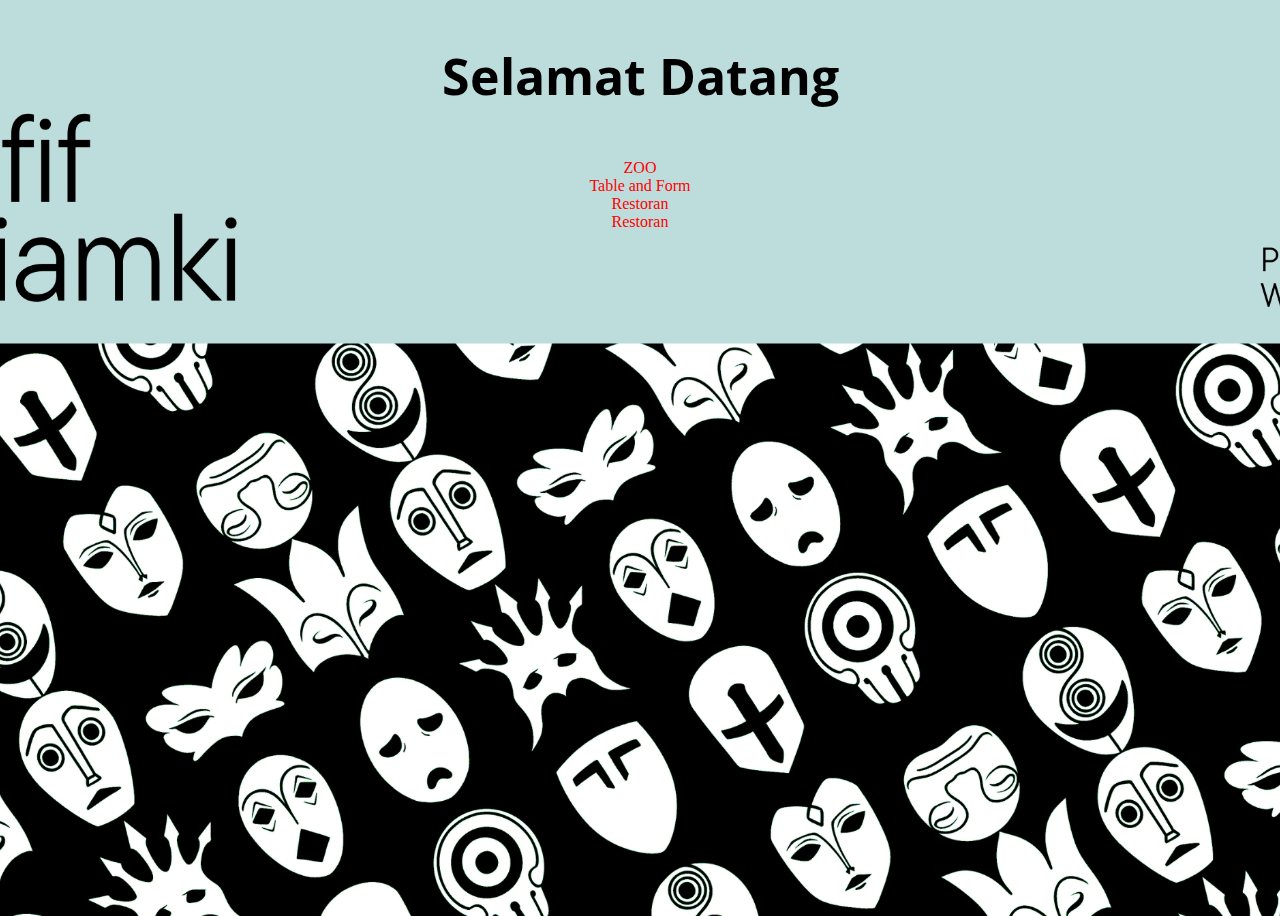
==== index.html @ 711d1d1c "Update index.html" ====
<!DOCTYPE html>
<html lang="en">
<head>
    <meta charset="UTF-8">
    <meta name="viewport" content="width=device-width, initial-scale=1.0">
    <title>My Portofolio</title>
    <link rel="stylesheet" href="css/style.css">
    <link rel="icon" type="image/x-icon" href="img/Yasogami.png">

</head>
<body>
    <div class="content">
        <h1 class="border">Selamat Datang</h1>
    </div>

    <div class="content">
        <ul class="links border">
            <li>
                <a href="xyz-zoo" align="center">ZOO</a>
            </li>
            <li>
                <a href="table-form" align="center">Table and Form</a>
            </li>
            <li>
                <a href="Resto-main" align="center">Restoran</a>
            </li>
            <li>
                <a href="Hotel-main" align="center">Restoran</a>
            </li>
        </ul>
    </div>
</body>
</html>
---- css/style.css ----
@import url('https://fonts.googleapis.com/css2?family=Open+Sans:ital,wght@0,300..800;1,300..800&display=swap');
body {
	background-image: url(iimage-background.jpg);
	background-repeat: no-repeat;
	background-position: center;
	background-attachemnt: fixed;
	background-size: cover;
	height: 100vh;
}

h1 {
	font-size: 50px;
	color: #000000;
	color: black;	
	font-family: 'Open Sans', sans-serif;
	width: fit-content;
	text-align: center;
}

.content {
	display: flex;
	align-items: center;
	justify-content: center;
	width: 100%;
}

.links {
	font-family: Cambria, Cochin, Georgia, Times, 'Times New Roman', serif;
	padding-left: 0;
	list-style: none;
	text-align: center;
}

.links li a {
	color: #ff0000;
	text-decoration: none;
}

. .links ul a {
	font-size: 50px;
	color: #000000;
	color: black;	
	font-family: 'Open Sans', sans-serif;
	width: fit-content;
	text-align: center;
}

.content {
	display: flex;
	align-items: center;
	justify-content: center;
	width: 100%;
}

.links {
	padding-left: 0;
	list-style: none;
	text-align: center;
}

.links li a {
	color: #ff0000;
	text-decoration: none;
}
.font-domine {
    font-family: 'Domine', serif;
}
.font-pacifico {
    font-family: 'Pacifico', cursive;
}
.font-grey {
    color: #343a42;
}
.container {
    width: 100%;
    max-width: 900px;
    margin: 0 auto;
    /* margin-top: 0;
    margin-right: auto;
    margin-bottom: 0;
    margin-left: auto; */
    padding-bottom: 50px;

}
#top {
    background: #19334a;
    color: #fff;
    padding: 50px 15px 10px;
    /* padding-top: 50px;
    padding-right: 15px;
    padding-bottom: 10px;
    padding-left: 15px; */
    margin-bottom: 50px;
}

#top span {
    background: #f0ec78;
    font-family: 'Source Code Pro', monospace;
    color: #343a42;
    font-size: 14px;
}
p {
    font-size: 16px;
}

#project ul li{
    list-style: none;
    width: 100%;
    margin: 10px 0;
    height: 100px;
    border-radius: 10px

}

#project ul li a{
    width: 100%;
    height: 100%;
    display: flex;
    color: #fff;
    justify-content: center;
    align-items: center;
    position: relative;
    z-index: 10;
    font-size: 32px;
    text-decoration: none;
}

.bg-code {
    position: relative;    
    overflow: hidden;
    background-color: #343a42;
}
.bg-code::after {    
    content: '';
    background: url("https://images.unsplash.com/photo-1555066931-4365d14bab8c?ixlib=rb-4.0.3&ixid=MnwxMjA3fDB8MHxwaG90by1wYWdlfHx8fGVufDB8fHx8&auto=format&fit=crop&w=1470&q=80") no-repeat center;
    background-size: cover;
    filter: blur(5px);
    -webkit-filter: blur(5px);
    height: 100%;
    width: 100%;
    display: block;
    position: absolute;
    top: 0;
    transition: all .5s ease-in;
}
.bg-zoo, .bg-table {
    position: relative;    
    overflow: hidden;
    background-color: #d9dee6;
}
.bg-zoo a, .bg-table a{
    background-color: rgba(92, 91, 91, 0.555);
}
.bg-zoo::after {
    content: '';
    background: url("https://images.unsplash.com/photo-1503918756811-975bd3397178?ixlib=rb-4.0.3&ixid=MnwxMjA3fDB8MHxwaG90by1wYWdlfHx8fGVufDB8fHx8&auto=format&fit=crop&w=687&q=80") no-repeat center;
    background-size: cover;
    filter: blur(5px);
    -webkit-filter: blur(5px);
    height: 100%;
    width: 100%;
    display: block;
    position: absolute;
    top: 0;
    transition: all .5s ease-in;
}
.bg-table::after {
    content: '';
    background: url("https://images.unsplash.com/photo-1487611459768-bd414656ea10?ixlib=rb-4.0.3&ixid=MnwxMjA3fDB8MHxwaG90by1wYWdlfHx8fGVufDB8fHx8&auto=format&fit=crop&w=1470&q=80") no-repeat center;
    background-size: cover;
    filter: blur(5px);
    -webkit-filter: blur(5px);
    height: 100%;
    width: 100%;
    display: block;
    position: absolute;
    top: 0;
    transition: all .5s ease-in;
}
.bg-code:hover::after, .bg-zoo:hover::after, .bg-table:hover::after {
    transform: scale(1.5);
}

#example h2 {
    margin: 15px  0;
}
#menu {
    padding: 10px 20px;    
    border-bottom: solid 1px #ada9ba;
    position: sticky; 
    top: 0;
    background: #fff;
    display: flex;
    justify-content: space-between;
    align-items: center;
}
.logo a {
    text-decoration: none;
    position: relative;
}
.logo span {    
    color: #53418c;
    z-index: 10;
    position: relative;
}
.logo a::after {
    content: '';
    display: block;
    width: 100%;
    height: 0;
    position: absolute;
    top: 0;
    background-color: #53418c;
    transition: all .2s ease-in;
}
.logo a:hover span{
    color: #fff;
}
.logo a:hover::after {
    height: 100%;
}

#menu .home {
    width: 36px;
    height: 36px;
    display: flex;
    justify-content: center;
    align-items: center;
    color: #0ee950;
    text-decoration: none;
    border-radius: 50px;
}

#menu .home:hover {
    background-color: #0ee950;
    color: #fff;
}

#banner {
    max-height: 400px;
    display: flex;
    flex-wrap: wrap;
    justify-content: center;
    overflow: hidden;
    margin: 15px 0 0;
}

#banner img {
    display: block;
    width: 100%;
    object-fit: cover;
}

.caption {
    text-align: center;
    margin-bottom: 20px;
    font-size: 14px;
    padding: 5px 0;
    font-style: italic;
}

#index {
    border: solid 1px #ada9ba;
    border-radius: 5px;
    padding: 20px;
    margin-bottom: 25px;
}

#index ol {
    margin-top: 15px;
    margin-left: 20px;
}

.highlighted {
    background: #f0ec78;
}

.photo {
    text-align: center;
    margin: 15px 0;
}

.photo img{
    max-width: 100%;
}

#example #tables table{
    width: 80%;
    max-width: 600px;
    margin: 20px auto;
}

#example #tables table th{
    background: #f0ec78;
    padding: 10px 5px;
}

#example #tables table td{
    padding: 10px 5px;
}

#zoo {
    background: #e8e4e3;
}
#zoo .top {
    background: url(../xyz-zoo/img/zoo.jpg) center no-repeat;
    background-size: cover;
    height: 250px;
    position: relative;
    display: flex;
    justify-content: center;
    align-items: center;
}

#zoo .top::after {
    content: '';
    display: block;
    position: absolute;
    top: 0;
    width: 100%;
    height: 100%;
    background: rgba(56, 43, 35, 0.678)
}

#zoo .top h1 { 
    color: #fff;
    z-index: 10;
    font-family: 'Pacifico', cursive;
    font-size: 48px;
}

.animal-list > li {
    background: #fff;
    border-radius: 10px;
    display: flex;
    flex-wrap: wrap;
    margin: 25px 0;
    padding: 20px 15px;
}

.animal-list > li h2 {
    width: 100%;
}

.familia-list {
    margin-top: 10px;
    display: flex;
    flex-wrap: wrap;
    justify-content: space-around;
}

.familia-list li{
    width: 48%;
    list-style: none;
}

.familia-list img {
    display: block;
    width: 100%;
}
.source {
    background: #ec7070;
    display: flex;
    padding: 15px 0;
    justify-content: center;
}
.source ol {
    margin-left: 30px;
    display: flex;
    align-items: center;
}

.source ol li{
    margin-right: 40px;    
    color: #fff;
}

.source ol li a{
    color: #fff;
    text-decoration: none;
}


#tb-form {
    background-image: linear-gradient(to bottom right, #7ff07f, #e63797);
    background-size: cover;
    background-repeat: no-repeat;
    background-position: center;
	background-attachemnt: fixed;
    width: auto;
    padding-bottom: 1080px;
    padding-right: 41px;
}

#tb-form .container {
    background-color: #fff;
    border-radius: 20px;
    box-shadow: 0 4px 8px 0 rgba(0, 0, 0, 0.2), 0 6px 20px 0 rgba(0, 0, 0, 0.19);
    padding: 20px;
}
.tables {
    border-bottom:  solid 5px #19cdec;
    padding-bottom: 30px;
    margin-bottom: 30px;
}

.tables table {
    width: 100%;
    border: solid 1px #19334a;
    border-collapse: collapse;
}
.first-table table th {
    background-color: #19cdec;
}
.tables table th, .tables table td {
    border: solid 1px #19334a;
    padding: 5px 0;
    text-align: center;
}
form {
    width: 90%;
    max-width: 600px;
    margin: 0 auto;
}
.form h2 {
    text-align: center;
}
.form label {
    width: 100%;
    display: block;
    margin-top: 10px;
}
.form input { 
    width: 95%;
    display: block;
    background-color: #e7b2b2;
    border: none;
    padding: 10px;
}

.form select {
    width: 98%;
    display: block;
    background-color: #e7b2b2;
    border: none;
    padding: 10px;
}
.form textarea {
    width: 95%;
    display: block;
    background-color: #e7b2b2;
    border: none;
    padding: 10px;
}
.form button {
    width: 98%;
    background-color: #19cdec;
    color: #fff;
    padding: 10px;
    border: none;
    cursor: pointer;
    margin-top: 20px;
}
.form button:hover {
    background-color: #19cdec;
}
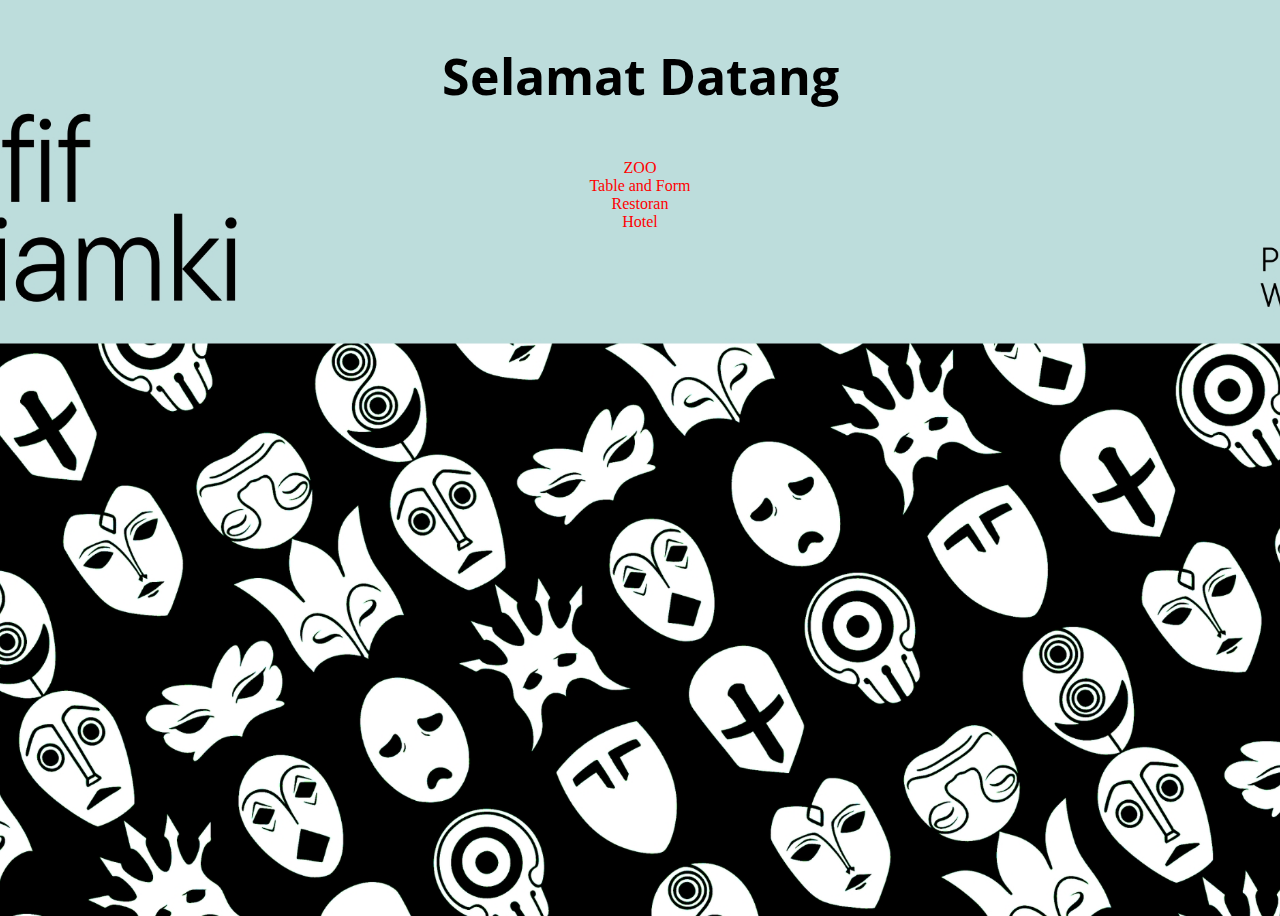
==== commit 175e1b21: "Update index.html" ====
--- a/index.html
+++ b/index.html
@@ -22,10 +22,10 @@
                 <a href="table-form" align="center">Table and Form</a>
             </li>
             <li>
-                <a href="Resto-main" align="center">Restoran</a>
+                <a href="RestoOzo-main" align="center">Restoran</a>
             </li>
             <li>
-                <a href="Hotel-main" align="center">Restoran</a>
+                <a href="Hotel" align="center">Hotel</a>
             </li>
         </ul>
     </div>
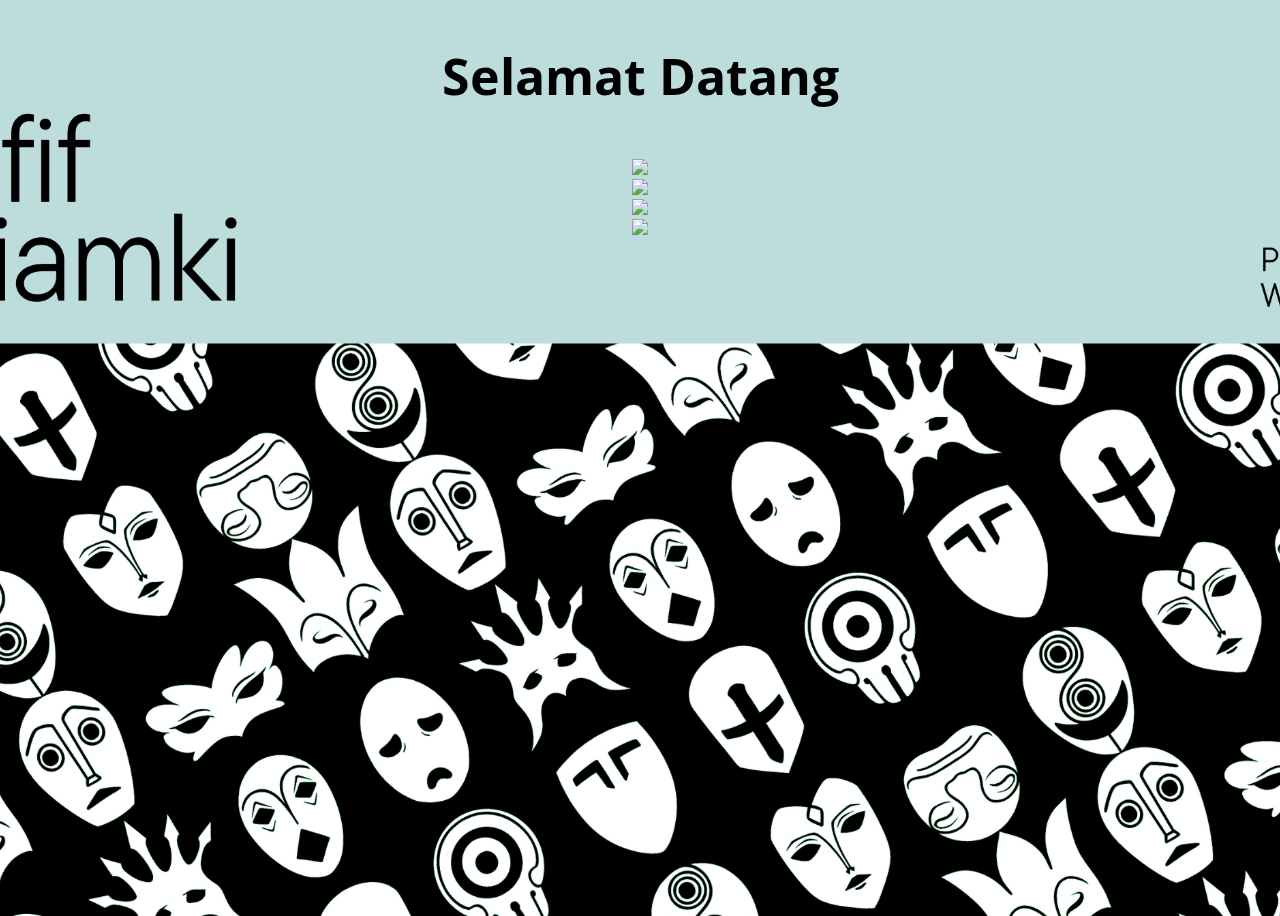
==== commit b0cb639d: "Add files via upload" ====
--- a/index.html
+++ b/index.html
@@ -16,16 +16,24 @@
     <div class="content">
         <ul class="links border">
             <li>
-                <a href="xyz-zoo" align="center">ZOO</a>
+                <a href="xyz-zoo"> 
+                <img src="img/XYZ-ZOO.png" style="width: 150px;">
+                </a>
             </li>
             <li>
-                <a href="table-form" align="center">Table and Form</a>
+                <a href="table-form">
+                <img src="img/Table Form.png" style="width: 150px;">
+                </a>
             </li>
             <li>
-                <a href="RestoOzo-main" align="center">Restoran</a>
+                <a href="RestoOzo-main">
+                <img src="img/Restoran.png" style="width: 150px;">
+                </a>
             </li>
             <li>
-                <a href="Hotel" align="center">Hotel</a>
+                <a href="Hotel">
+                <img src="img/Hotel.png" style="width: 150px;">
+                </a>
             </li>
         </ul>
     </div>
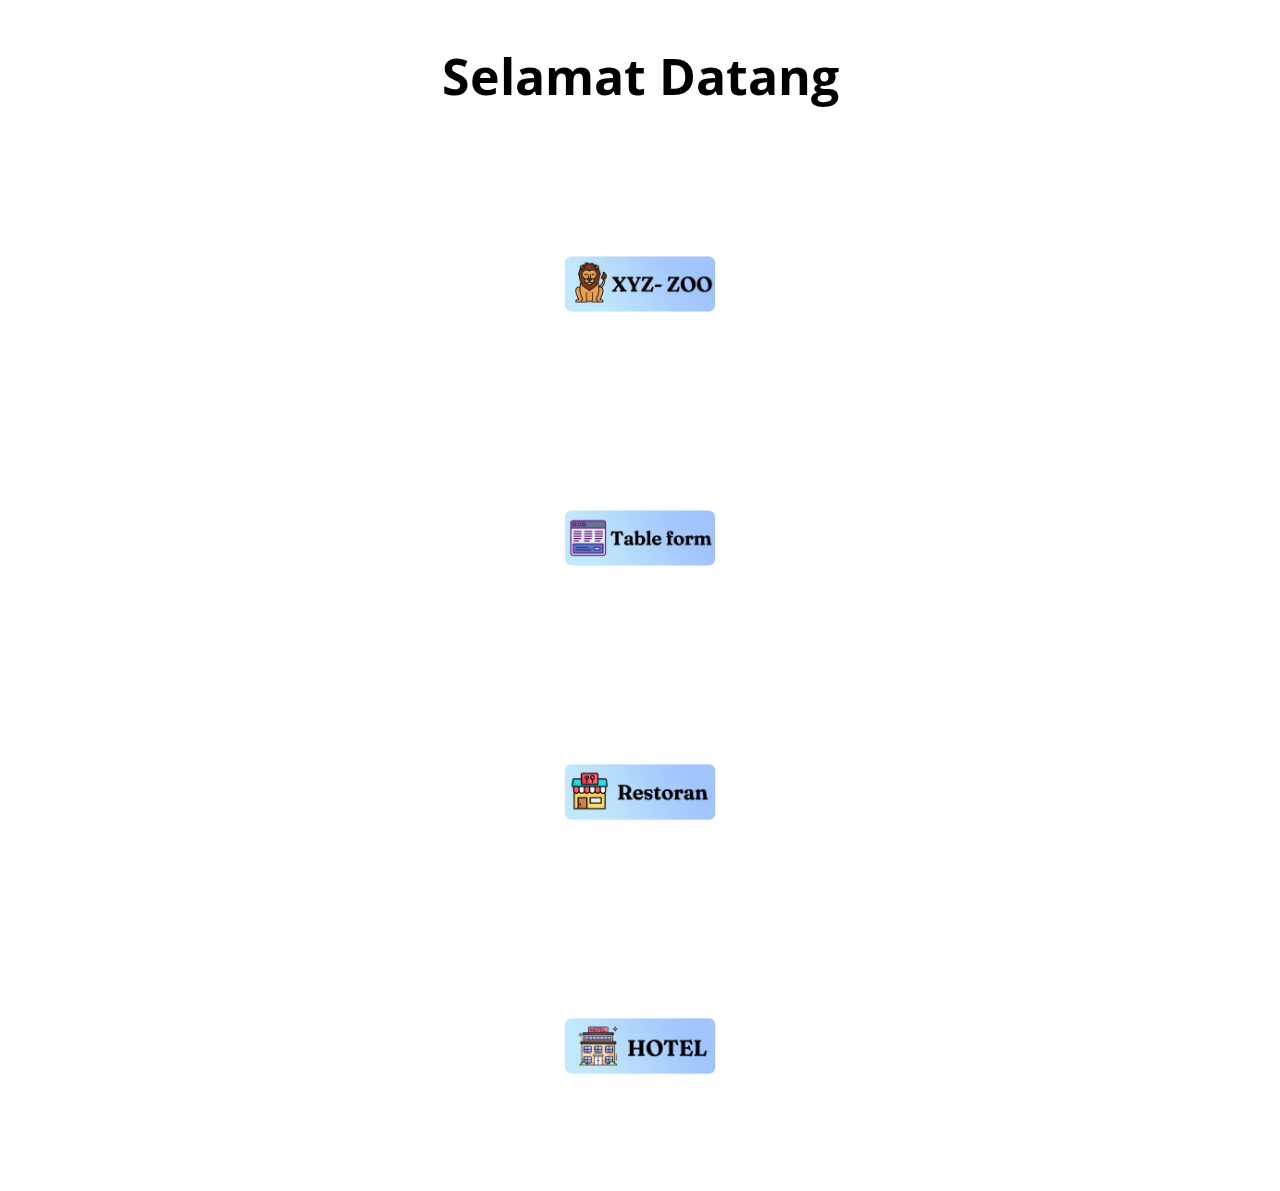
==== commit 59742f73: "Update index.html" ====
--- a/index.html
+++ b/index.html
@@ -17,22 +17,22 @@
         <ul class="links border">
             <li>
                 <a href="xyz-zoo"> 
-                <img src="img/XYZ-ZOO.png" style="width: 150px;">
+                <img src="img/XYZ-ZOO.png" style="width: 250px;">
                 </a>
             </li>
             <li>
                 <a href="table-form">
-                <img src="img/Table Form.png" style="width: 150px;">
+                <img src="img/Table Form.png" style="width: 250px;">
                 </a>
             </li>
             <li>
                 <a href="RestoOzo-main">
-                <img src="img/Restoran.png" style="width: 150px;">
+                <img src="img/Restoran.png" style="width: 250px;">
                 </a>
             </li>
             <li>
                 <a href="Hotel">
-                <img src="img/Hotel.png" style="width: 150px;">
+                <img src="img/Hotel.png" style="width: 250px;">
                 </a>
             </li>
         </ul>
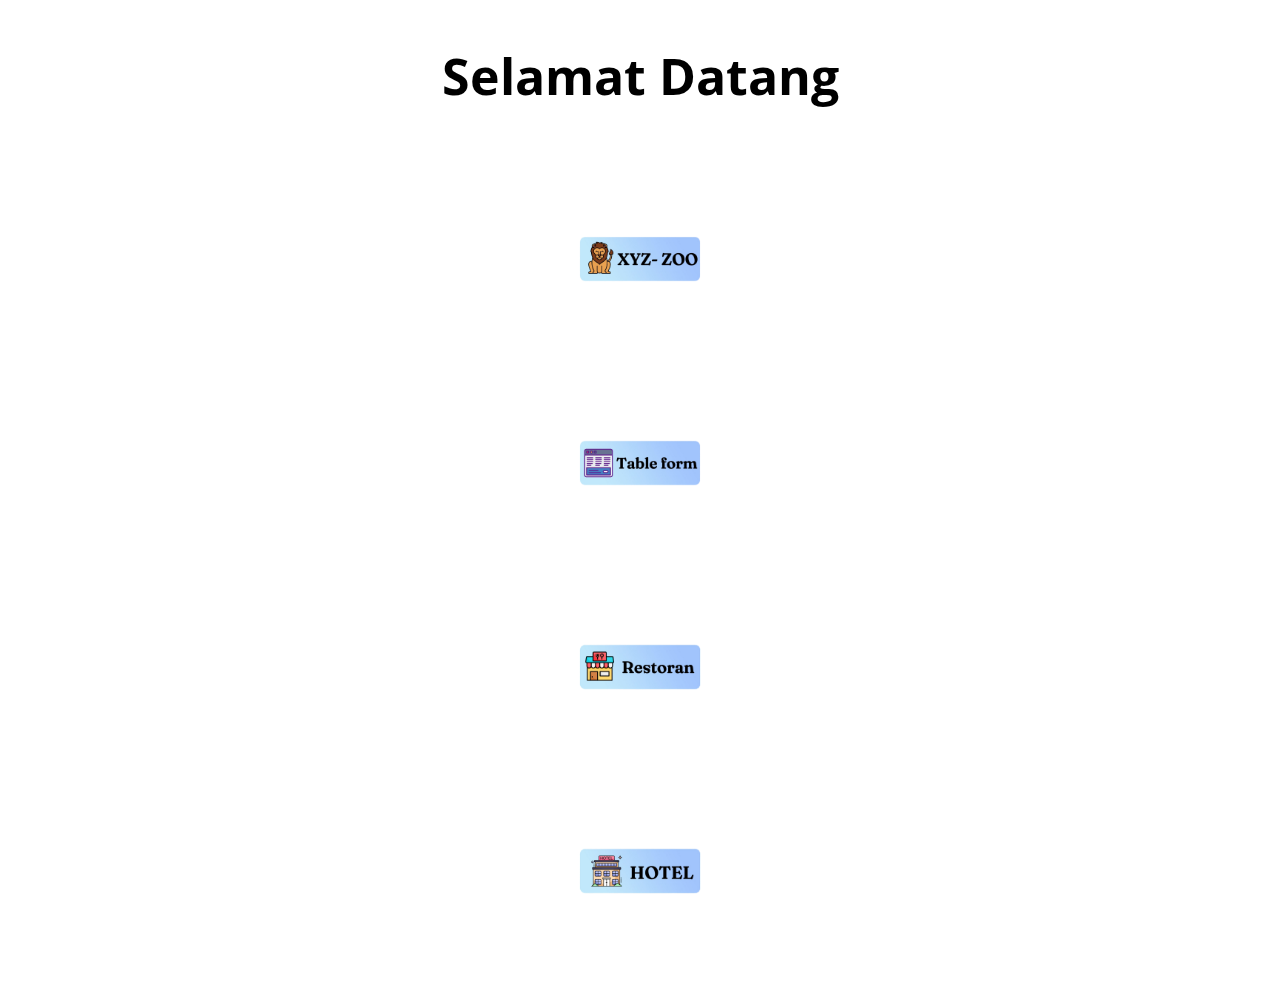
==== commit afee4fdf: "Update index.html" ====
--- a/index.html
+++ b/index.html
@@ -17,22 +17,22 @@
         <ul class="links border">
             <li>
                 <a href="xyz-zoo"> 
-                <img src="img/XYZ-ZOO.png" style="width: 250px;">
+                <img src="img/XYZ-ZOO.png" style="width: 200px;">
                 </a>
             </li>
             <li>
                 <a href="table-form">
-                <img src="img/Table Form.png" style="width: 250px;">
+                <img src="img/Table Form.png" style="width: 200px;">
                 </a>
             </li>
             <li>
                 <a href="RestoOzo-main">
-                <img src="img/Restoran.png" style="width: 250px;">
+                <img src="img/Restoran.png" style="width: 200px;">
                 </a>
             </li>
             <li>
                 <a href="Hotel">
-                <img src="img/Hotel.png" style="width: 250px;">
+                <img src="img/Hotel.png" style="width: 200px; heigt:100px">
                 </a>
             </li>
         </ul>
--- a/css/style.css
+++ b/css/style.css
@@ -1,6 +1,6 @@
 @import url('https://fonts.googleapis.com/css2?family=Open+Sans:ital,wght@0,300..800;1,300..800&display=swap');
 body {
-	background-image: url(iimage-background.jpg);
+	background-image: url(iimage-background.jpeg);
 	background-repeat: no-repeat;
 	background-position: center;
 	background-attachemnt: fixed;
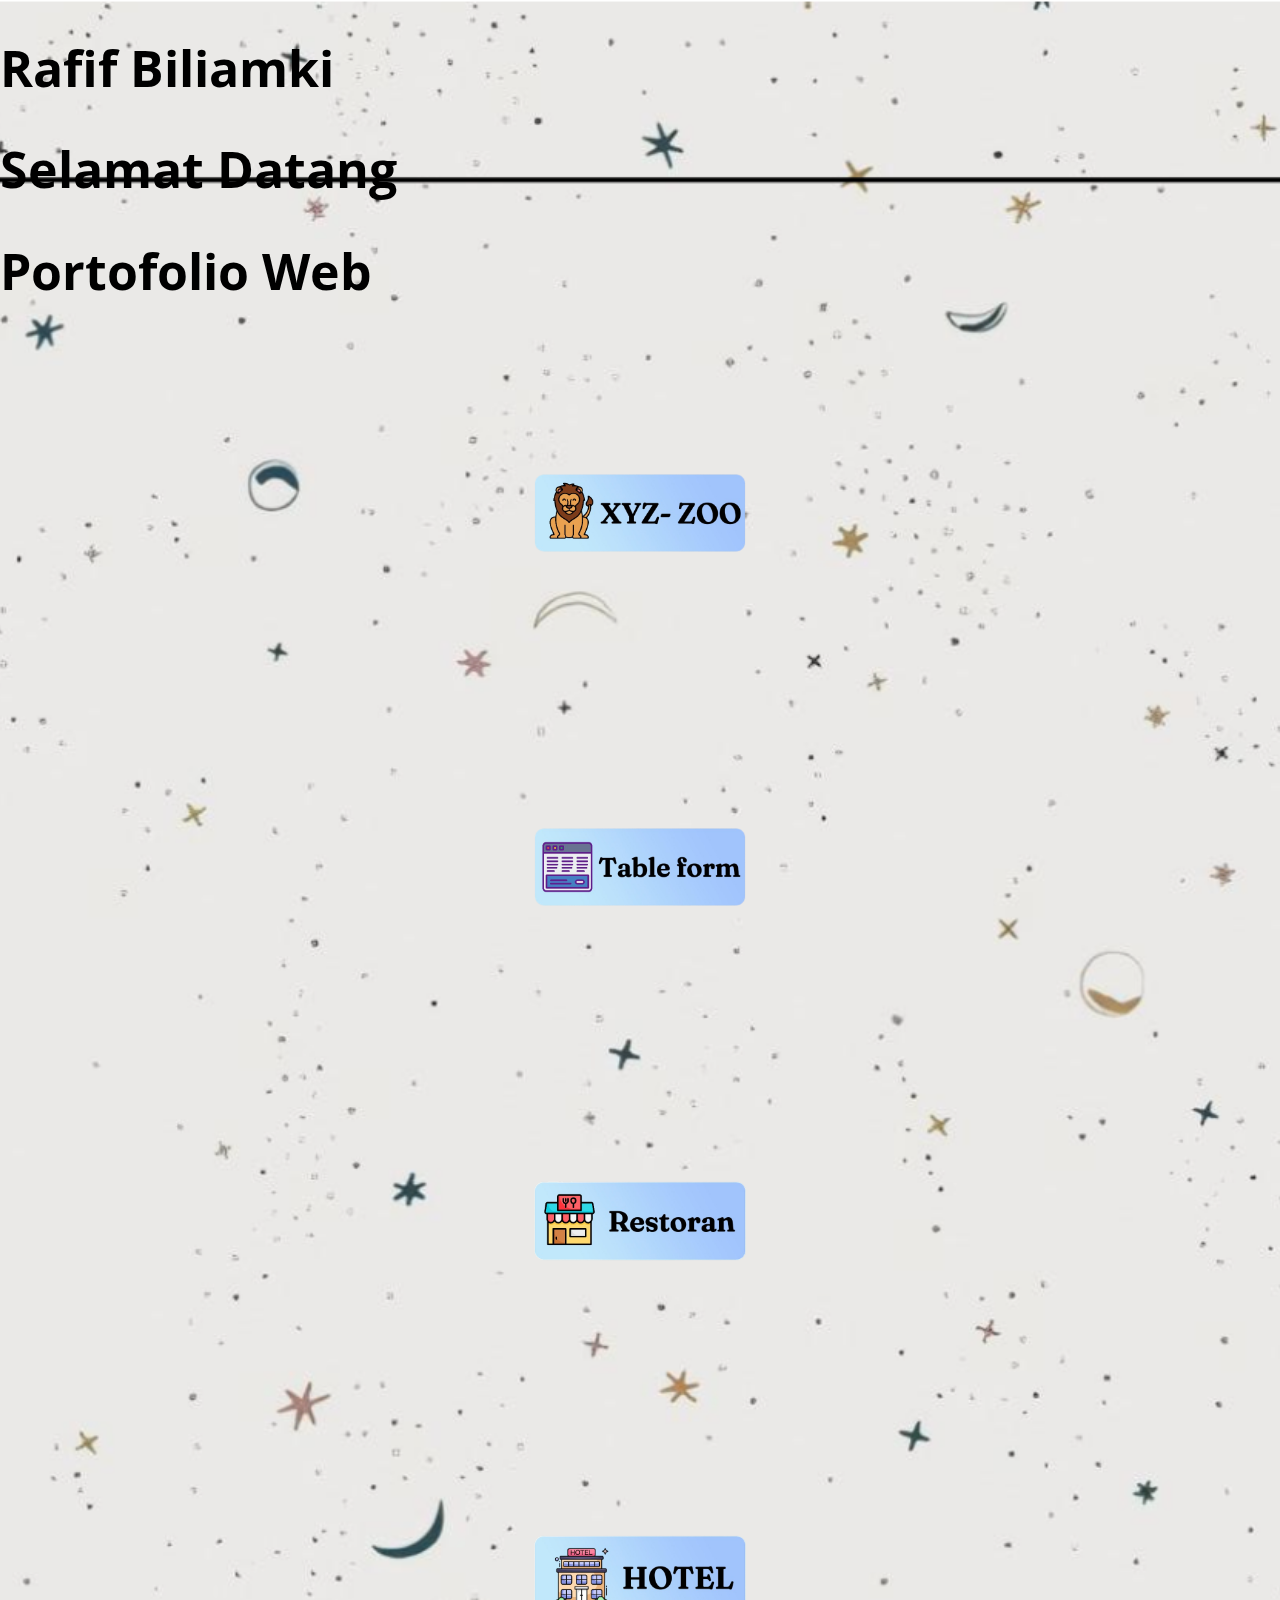
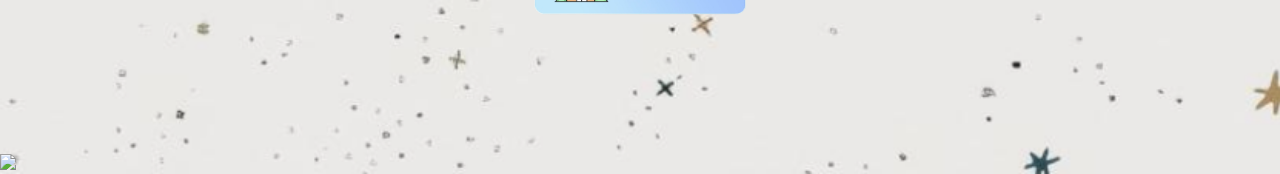
==== commit 9a06fe73: "Add files via upload" ====
--- a/index.html
+++ b/index.html
@@ -9,33 +9,41 @@
 
 </head>
 <body>
-    <div class="content">
+    <div class="content-title">
+        <h1 class="border">Rafif Biliamki</h1>
         <h1 class="border">Selamat Datang</h1>
+        <h1 class="border">Portofolio Web</h1>
     </div>
 
     <div class="content">
-        <ul class="links border">
-            <li>
+        <div class="box-1 links border">
+            <div class="section">
                 <a href="xyz-zoo"> 
-                <img src="img/XYZ-ZOO.png" style="width: 200px;">
+                <img src="img/XYZ-ZOO.png" style="width: 350px;">
                 </a>
-            </li>
-            <li>
+            </div>
+            <div class="section">
                 <a href="table-form">
-                <img src="img/Table Form.png" style="width: 200px;">
+                <img src="img/Table Form.png" style="width: 350px;">
                 </a>
-            </li>
-            <li>
+            </div>
+            <div class="section">
                 <a href="RestoOzo-main">
-                <img src="img/Restoran.png" style="width: 200px;">
+                <img src="img/Restoran.png" style="width: 350px;">
                 </a>
-            </li>
-            <li>
+            </div>
+            <div class="section">
                 <a href="Hotel">
-                <img src="img/Hotel.png" style="width: 200px; heigt:100px">
+                <img src="img/Hotel.png" style="width: 350px;">
                 </a>
-            </li>
-        </ul>
+            </div>
+        </div>
+    </div>
+
+    <div class="portofolio-thumbnail">
+        <div class="img-porto">
+            <img src="img/Portofolio.jpg" style="width: 800px;">
+        </div>
     </div>
 </body>
 </html>
--- a/css/style.css
+++ b/css/style.css
@@ -1,11 +1,11 @@
 @import url('https://fonts.googleapis.com/css2?family=Open+Sans:ital,wght@0,300..800;1,300..800&display=swap');
 body {
-	background-image: url(iimage-background.jpeg);
+	background-image: url(image_background.png);
 	background-repeat: no-repeat;
 	background-position: center;
 	background-attachemnt: fixed;
 	background-size: cover;
-	height: 100vh;
+	margin: 0 auto;
 }
 
 h1 {
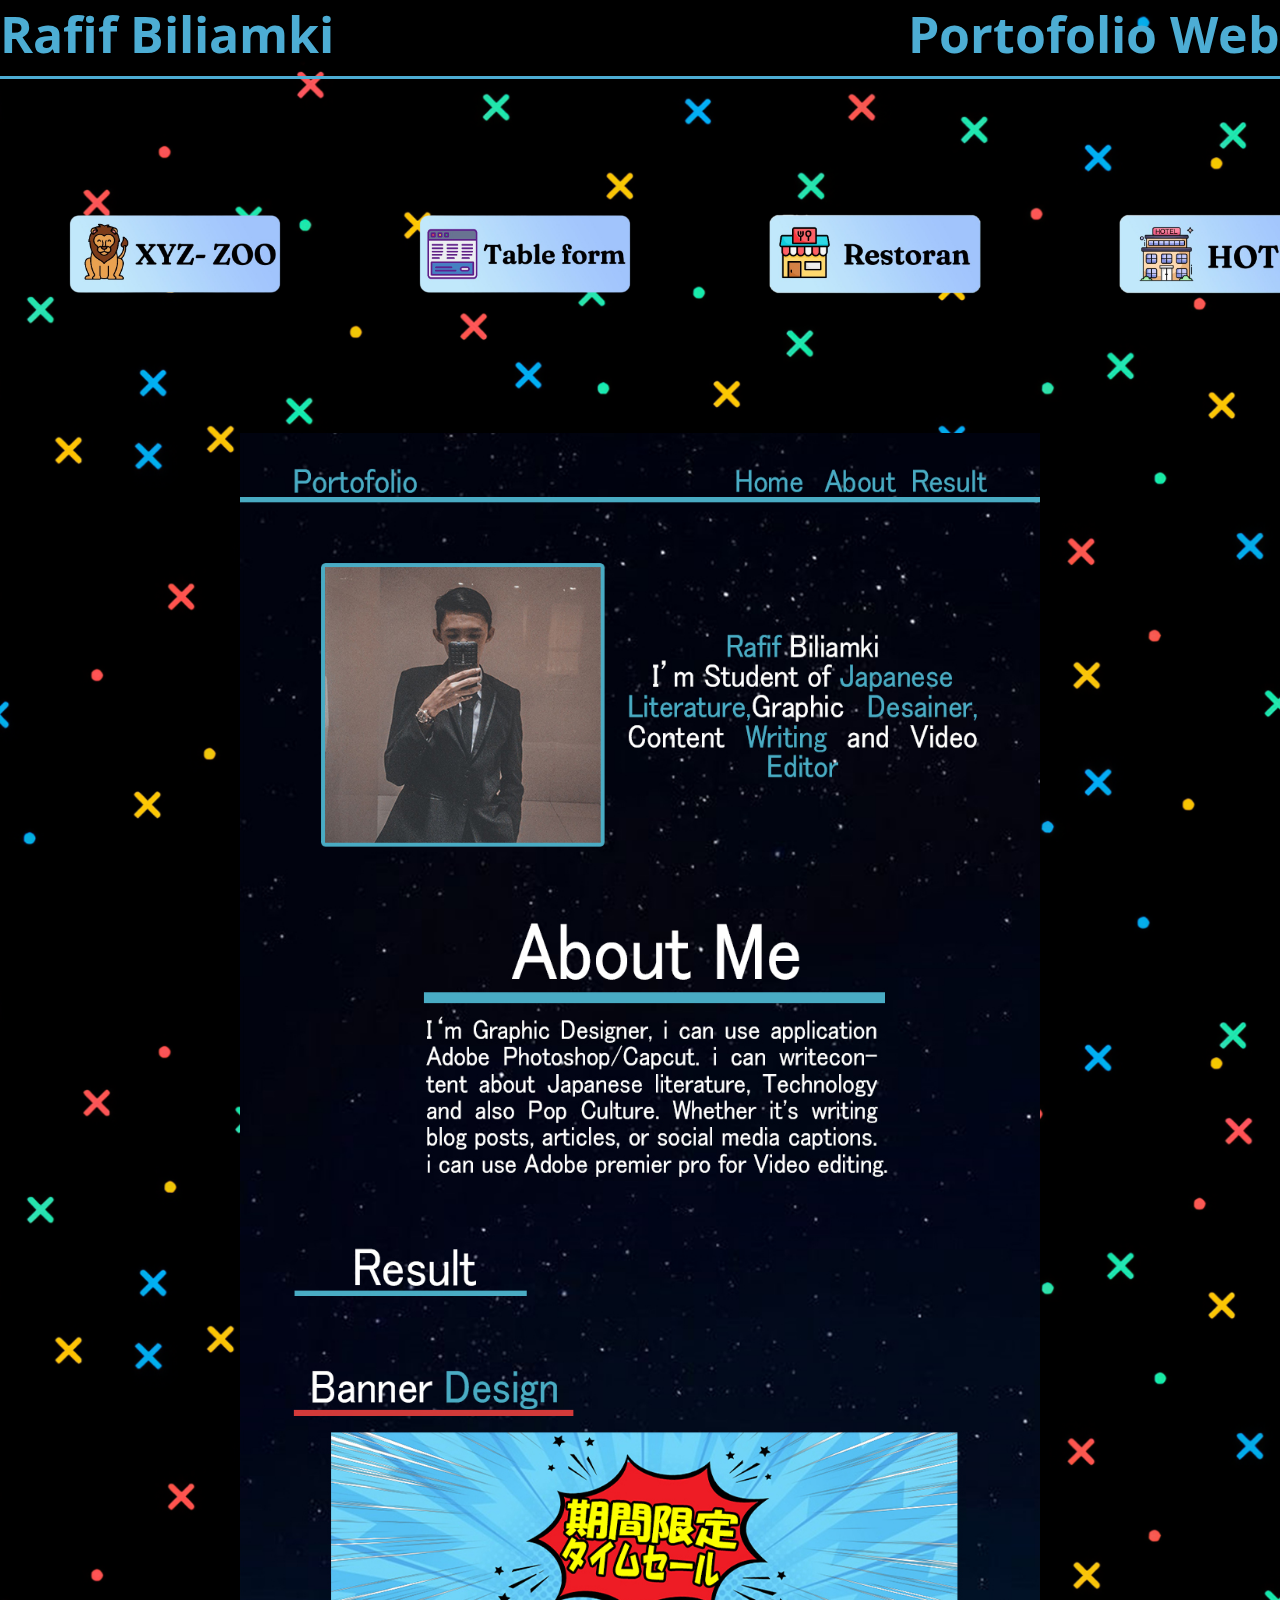
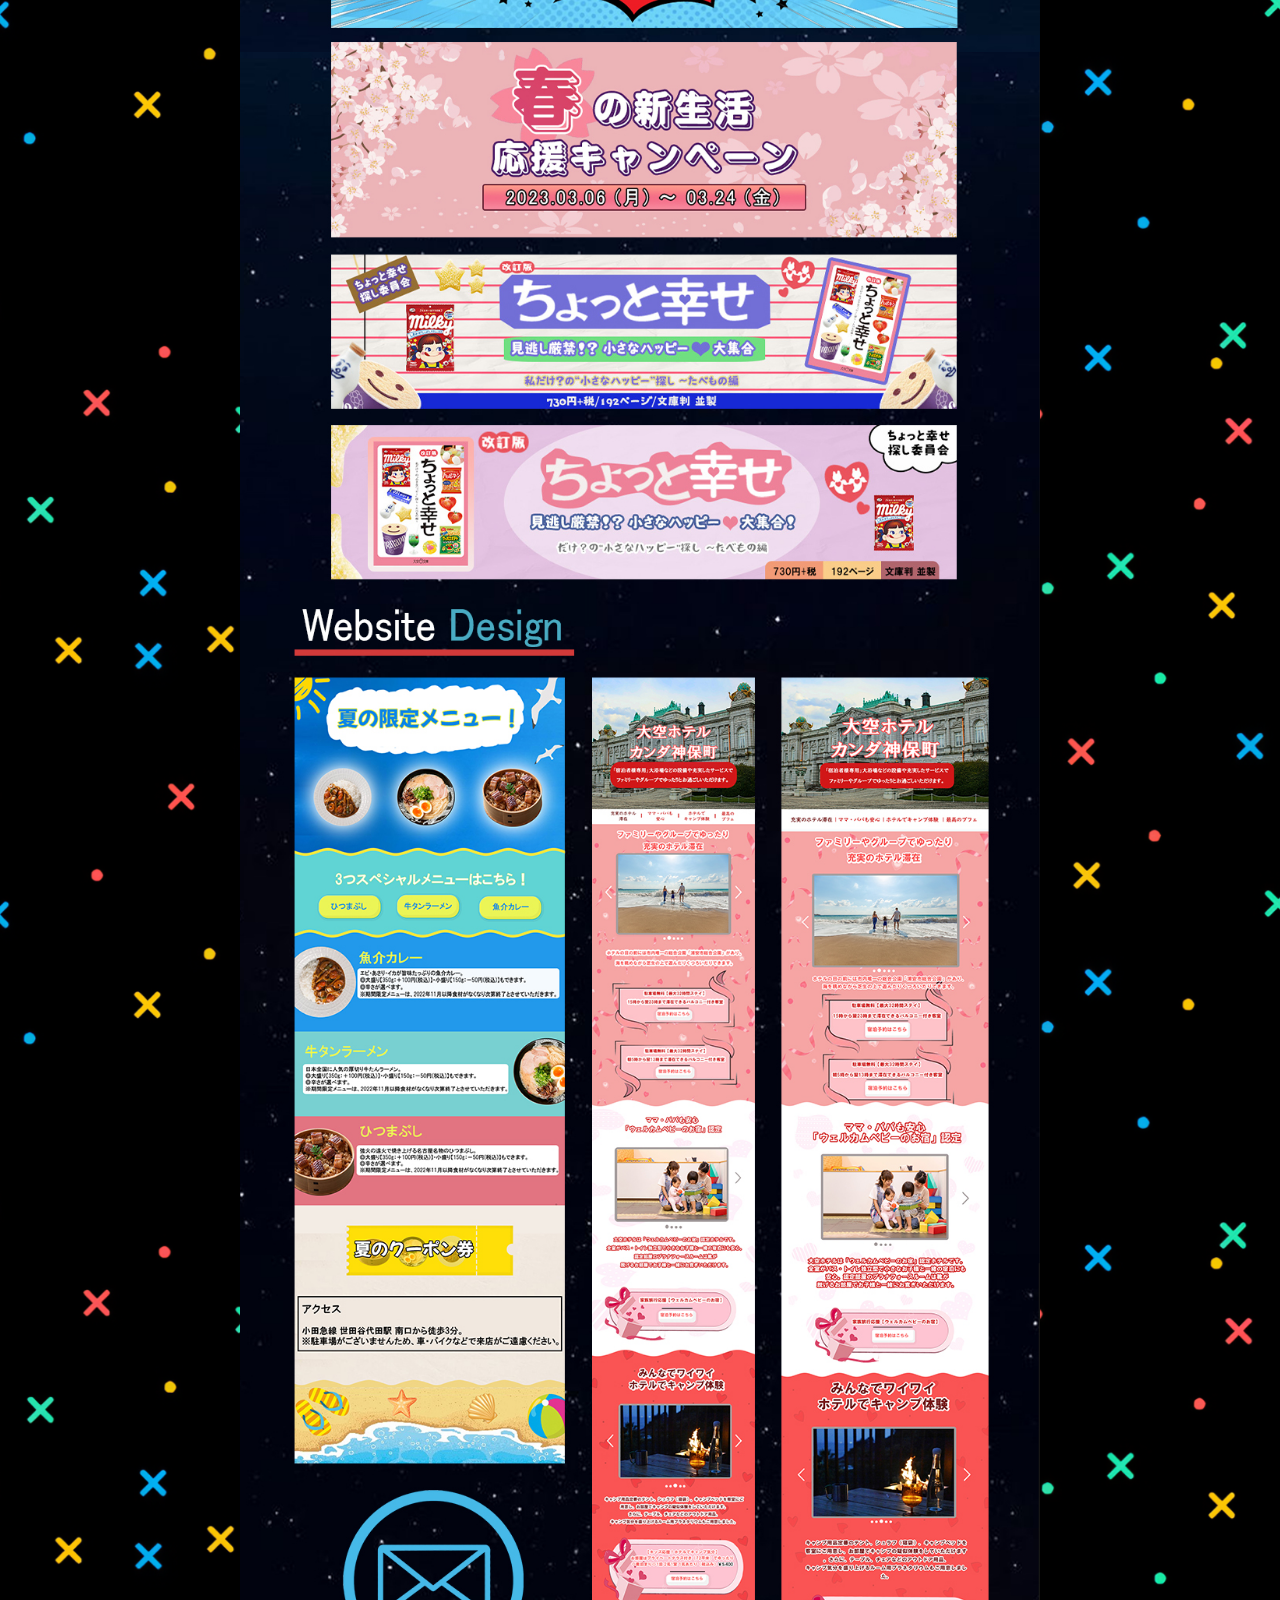
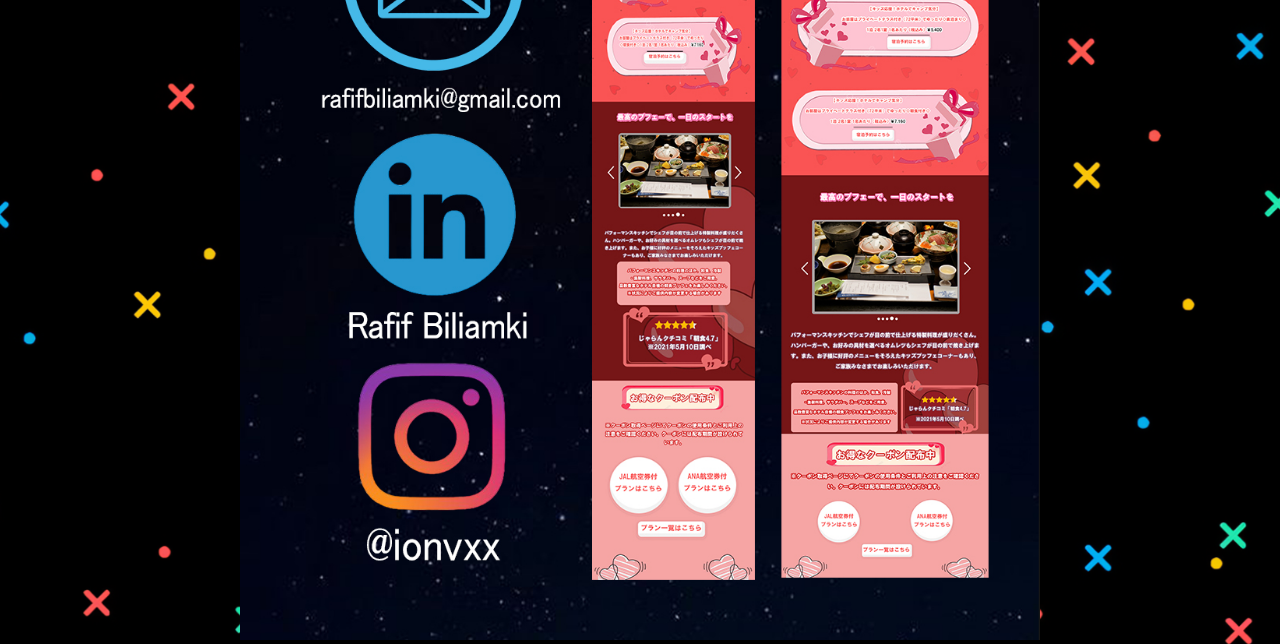
==== commit 23aab305: "Update index.html" ====
--- a/index.html
+++ b/index.html
@@ -11,7 +11,6 @@
 <body>
     <div class="content-title">
         <h1 class="border">Rafif Biliamki</h1>
-        <h1 class="border">Selamat Datang</h1>
         <h1 class="border">Portofolio Web</h1>
     </div>
 
--- a/css/style.css
+++ b/css/style.css
@@ -1,20 +1,29 @@
 @import url('https://fonts.googleapis.com/css2?family=Open+Sans:ital,wght@0,300..800;1,300..800&display=swap');
 body {
-	background-image: url(image_background.png);
-	background-repeat: no-repeat;
-	background-position: center;
+	background-image: url(iimage_background.png);
+	/* background-repeat: no-repeat; */
+	/* background-position: center; */
 	background-attachemnt: fixed;
 	background-size: cover;
 	margin: 0 auto;
+    height: 100vh;
 }
 
 h1 {
 	font-size: 50px;
-	color: #000000;
-	color: black;	
+	color: hwb(197 30% 17%);
+	color: hwb(197 30% 17%);	
 	font-family: 'Open Sans', sans-serif;
 	width: fit-content;
 	text-align: center;
+    margin-top: 0px;
+    margin-bottom: 8px;
+}
+
+.content-title {
+    display: flex;
+    justify-content: space-between;
+    border-bottom: 3px solid hwb(197 30% 17%);
 }
 
 .content {
@@ -24,10 +33,24 @@
 	width: 100%;
 }
 
+.box-1 {
+    /* background-color: #7ff07f; */
+    width: 100%;
+    display: flex;
+    justify-content: space-evenly;
+}
+
+.portofolio-thumbnail .img-porto {
+    text-align: center;
+}
+
+.section {
+    /* background-color: whitesmoke; */
+}
+
 .links {
 	font-family: Cambria, Cochin, Georgia, Times, 'Times New Roman', serif;
 	padding-left: 0;
-	list-style: none;
 	text-align: center;
 }
 
@@ -36,7 +59,7 @@
 	text-decoration: none;
 }
 
-. .links ul a {
+.links ul a {
 	font-size: 50px;
 	color: #000000;
 	color: black;	
